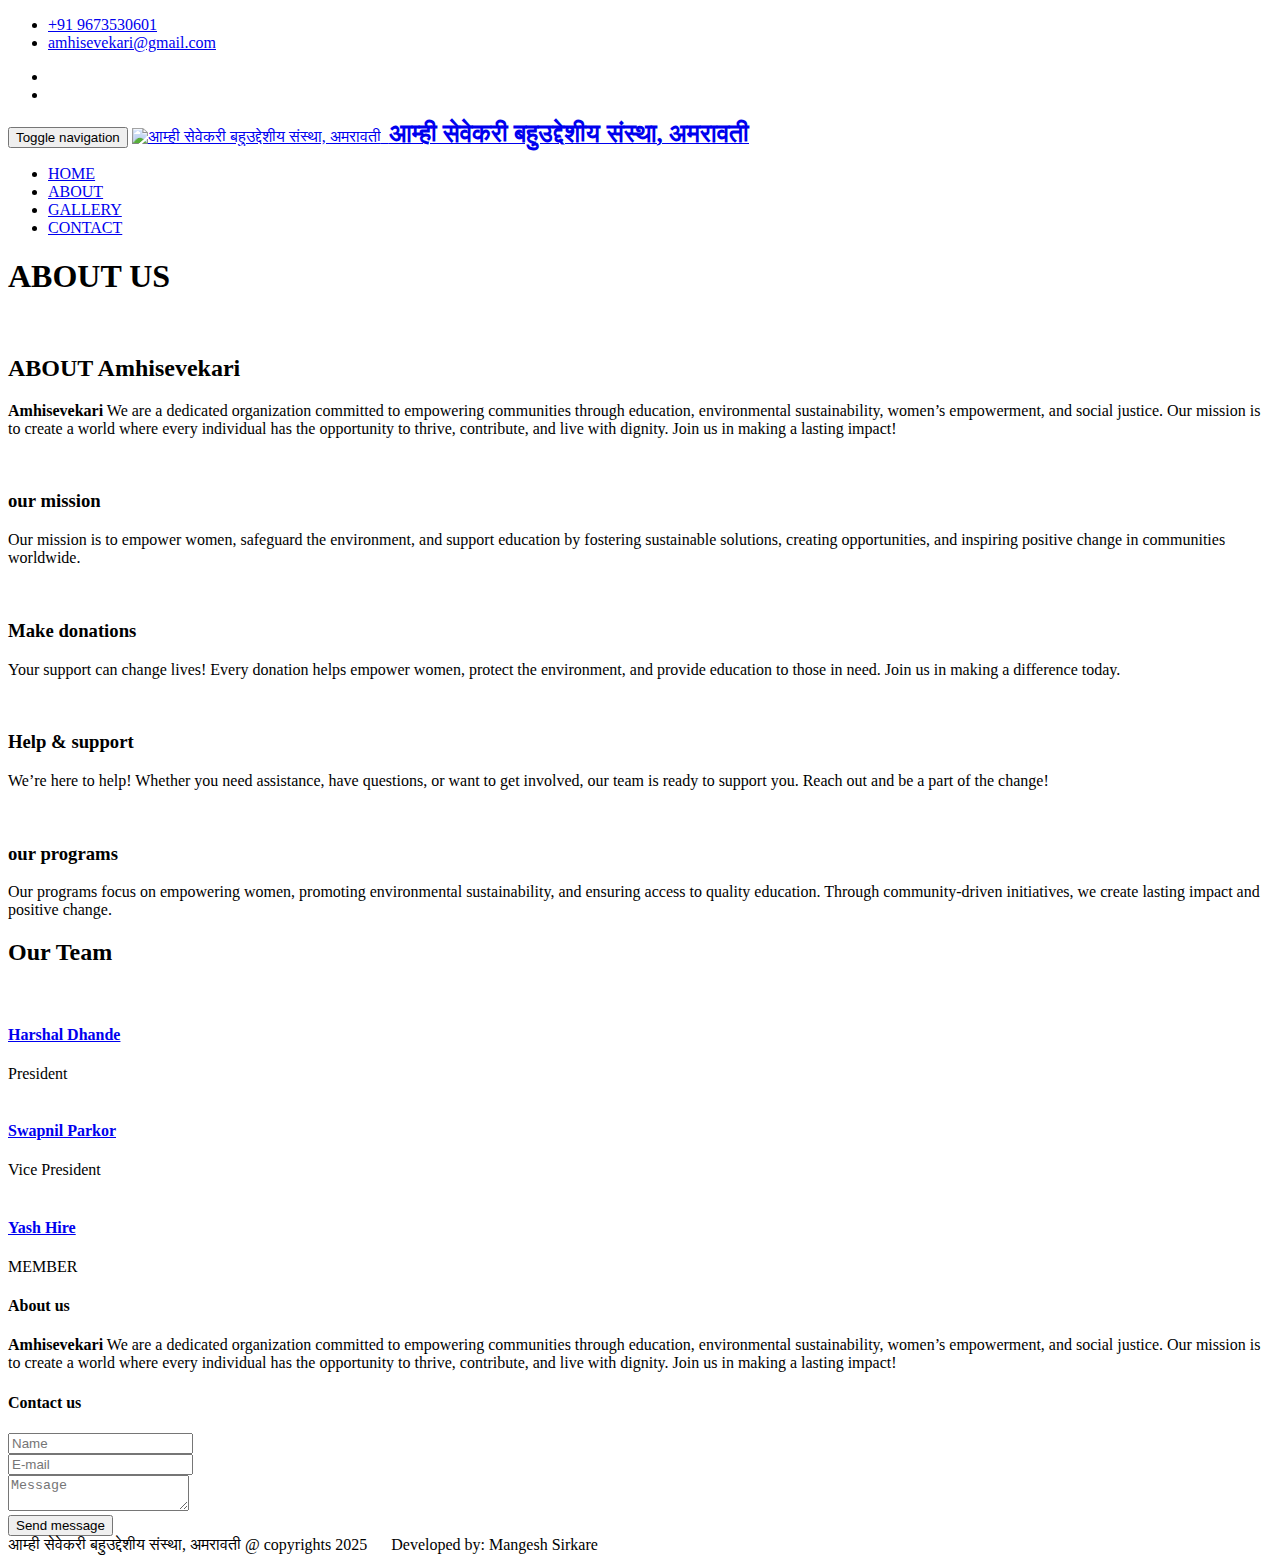
==== about.html @ fa5bf846 "Add files via upload" ====
<!DOCTYPE html>
<html class="no-js">
    <head>
        <meta charset="utf-8">
        <title>Amhisevekari</title>
        <meta name="description" content="Amhisevekari">
        <meta name="viewport" content="width=device-width, initial-scale=1">

        <!-- Fonts -->
        <link href='http://fonts.googleapis.com/css?family=Open+Sans:400,300,700' rel='stylesheet' type='text/css'>
        <link href='http://fonts.googleapis.com/css?family=Dosis:400,700' rel='stylesheet' type='text/css'>

        <!-- Bootsrap -->
        <link rel="stylesheet" href="assets/css/bootstrap.min.css">

        <!-- Font awesome -->
        <link rel="stylesheet" href="assets/css/font-awesome.min.css">

        <!-- Template main Css -->
        <link rel="stylesheet" href="assets/css/style.css">
        
        <!-- Modernizr -->
        <script src="assets/js/modernizr-2.6.2.min.js"></script>


    </head>
    <body>
    <!-- NAVBAR
    ================================================== -->

    <header class="main-header">
        
    
        <nav class="navbar navbar-static-top">

            <div class="navbar-top">

              <div class="container">
                  <div class="row">

                    <div class="col-sm-6 col-xs-12">

                        <ul class="list-unstyled list-inline header-contact">
                            <li> <i class="fa fa-phone"></i> <a href="tel:">+91 9673530601</a> </li>
                             <li> <i class="fa fa-envelope"></i> <a href="mailto:amhisevekari@gmail.com">amhisevekari@gmail.com</a> </li>
                       </ul> 
                      
                    </div>

                    <div class="col-sm-6 col-xs-12 text-right">

                        <ul class="list-unstyled list-inline header-social">

                            <li> <a href="https://www.instagram.com/amhi_sevekari/" target="_blank"> <i class="fa fa-instagram"></i> </a> </li>
                            <li> <a href="https://www.youtube.com/@amhisevekari7665" target="_blank"> <i class="fa fa-youtube"></i>  </a> </li>
                       </ul> 
                      
                    </div>


                  </div>
              </div>

            </div>

            <div class="navbar-main">
              
              <div class="container">

                <div class="navbar-header">
                  <button type="button" class="navbar-toggle collapsed" data-toggle="collapse" data-target="#navbar" aria-expanded="false" aria-controls="navbar">

                    <span class="sr-only">Toggle navigation</span>
                    <span class="icon-bar"></span>
                    <span class="icon-bar"></span>
                    <span class="icon-bar"></span>

                  </button>
                  
                  <a class="" href="index.html"><img width="100px" src="assets/images/logo.jpg" alt="आम्ही सेवेकरी बहुउद्देशीय संस्था, अमरावती">&nbsp;&nbsp;<span style="font-size: 25px; font-weight: bold;">आम्ही सेवेकरी बहुउद्देशीय संस्था, अमरावती</span></a>
                  
                </div>

                <div id="navbar" class="navbar-collapse collapse pull-right">

                  <ul class="nav navbar-nav">

                    <li><a href="index.html">HOME</a></li>
                    <li><a class="is-active"  href="about.html">ABOUT</a></li>                   
                    <li><a href="gallery.html">GALLERY</a></li>
                    <li><a href="contact.html">CONTACT</a></li>

                  </ul>

                </div> 

              </div> 
              
            </div> 

        </nav> 

    </header> 


	<div class="page-heading text-center">

		<div class="container zoomIn animated">
			
			<h1 class="page-title">ABOUT US <span class="title-under"></span></h1>		
			
		</div>

	</div>

	<div class="main-container">

		<div class="container">

			<div class="row fadeIn animated">

				<div class="col-md-6">

					<img src="assets/images/about-us.jpg" alt="" class="img-responsive">

				</div>

				<div class="col-md-6">

					<h2 class="title-style-2">ABOUT Amhisevekari <span class="title-under"></span></h2>
                    <p>
                        <strong>Amhisevekari</strong> We are a dedicated organization committed to empowering communities through education, environmental sustainability, women’s empowerment, and social justice. Our mission is to create a world where every individual has the opportunity to thrive, contribute, and live with dignity. Join us in making a lasting impact!
                    </p>
					
				</div>

			</div> 

            <div class="section-home about-us fadeIn animated">

                <div class="container">
        
                    <div class="row">
        
                        <div class="col-md-3 col-sm-6">
                        
                          <div class="about-us-col">
        
                                <div class="col-icon-wrapper">
                                  <img src="assets/images/icons/our-mission-icon.png" alt="">
                                </div>
                                <h3 class="col-title">our mission</h3>
                                <div class="col-details">
        
                                  <p>
                                    Our mission is to empower women, safeguard the environment, and support education by fostering sustainable solutions, creating opportunities, and inspiring positive change in communities worldwide.
                                  </p>
                                  
                                </div>                    
                          </div>
                          
                        </div>
        
        
                        <div class="col-md-3 col-sm-6">
                        
                          <div class="about-us-col">
        
                                <div class="col-icon-wrapper">
                                  <img src="assets/images/icons/make-donation-icon.png" alt="">
                                </div>
                                <h3 class="col-title">Make donations</h3>
                                <div class="col-details">
        
                                  <p>
                                    Your support can change lives! Every donation helps empower women, protect the environment, and provide education to those in need. Join us in making a difference today.
                                  </p>
                                  
                                </div>
                                
                          </div>
                          
                        </div>
        
        
                        <div class="col-md-3 col-sm-6">
                        
                          <div class="about-us-col">
        
                                <div class="col-icon-wrapper">
                                  <img src="assets/images/icons/help-icon.png" alt="">
                                </div>
                                <h3 class="col-title">Help & support</h3>
                                <div class="col-details">
        
                                  <p>
                                    We’re here to help! Whether you need assistance, have questions, or want to get involved, our team is ready to support you. Reach out and be a part of the change!                          
                                  </p>                          
                                </div>                    
                          </div>
                          
                        </div>
        
        
                        <div class="col-md-3 col-sm-6">
                        
                          <div class="about-us-col">
        
                                <div class="col-icon-wrapper">
                                  <img src="assets/images/icons/programs-icon.png" alt="">
                                </div>
                                <h3 class="col-title">our programs</h3>
                                <div class="col-details">
        
                                  <p>
                                    Our programs focus on empowering women, promoting environmental sustainability, and ensuring access to quality education. Through community-driven initiatives, we create lasting impact and positive change.
                                  </p>
                                  
                                </div>                    
                          </div>
                          
                        </div>
                        
        
                        
                    </div>
        
                </div>
              
            </div>
		</div> 

        <div class="our-team animate-onscroll fadeIn">

	        <div class="container">

	            <h2 class="title-style-1">Our Team <span class="title-under"></span></h2>

	            <div class="row">

	                <div class="col-md-4 col-sm-6">

	                    <div class="team-member">

	                        <div class="thumnail">

                                <img src="assets/images/team/President.jpg" alt="" class="cause-img">
	                            
	                        </div>

                            <h4 class="member-name"><a href="#">Harshal Dhande</a></h4>

	                        <div class="member-position">
                                President
	                        </div>               

	                    </div> 
	                    
	                </div>

	                <div class="col-md-4 col-sm-6">

	                    <div class="team-member">

	                        <div class="thumnail">

	                            <img src="assets/images/team/vice-president.jpg" alt="" class="cause-img">
	                            
	                        </div>

	                        <h4 class="member-name"><a href="#">Swapnil Parkor</a></h4>

	                        <div class="member-position">
                                Vice President
	                        </div>	                    	                        
	                    </div>
	                    
	                </div>


	                <div class="col-md-4 col-sm-6">

	                    <div class="team-member">

	                        <div class="thumnail">

	                            <img src="assets/images/team/member.jpg" alt="" class="cause-img">
	                            
	                        </div>
	                        <h4 class="member-name"><a href="#">Yash Hire</a></h4>

	                        <div class="member-position">
	                            MEMBER
	                        </div>	                       	                        
	                    </div>
	                    
	                </div>
	               
	            </div> 

	        </div>

	    </div>

	</div>

    <footer class="main-footer">

        <div class="footer-top">
            
        </div>


        <div class="footer-main">
            <div class="container">
                
                <div class="row">
                    <div class="col-md-4">

                        <div class="footer-col">

                            <h4 class="footer-title">About us <span class="title-under"></span></h4>

                            <div class="footer-content">

                                <p>
                                    <strong>Amhisevekari</strong> We are a dedicated organization committed to empowering communities through education, environmental sustainability, women’s empowerment, and social justice. Our mission is to create a world where every individual has the opportunity to thrive, contribute, and live with dignity. Join us in making a lasting impact!
                                </p>

                            </div>
                            
                        </div>

                    </div>

                    <div class="col-md-4">                       

                    </div>


                    <div class="col-md-4">

                        <div class="footer-col">

                            <h4 class="footer-title">Contact us <span class="title-under"></span></h4>

                            <div class="footer-content">

                                <div class="footer-form">
                                    
                                    <div class="footer-form" >
                                    
                                    <form action="php/mail.php" class="ajax-form">

                                        <div class="form-group">
                                            <input type="text" name="name" class="form-control" placeholder="Name" required>
                                        </div>

                                         <div class="form-group">
                                            <input type="email" name="email" class="form-control" placeholder="E-mail" required>
                                        </div>

                                        <div class="form-group">
                                            <textarea name="message" class="form-control" placeholder="Message" required></textarea>
                                        </div>

                                        <div class="form-group alerts">
                        
                                            <div class="alert alert-success" role="alert">
                                              
                                            </div>

                                            <div class="alert alert-danger" role="alert">
                                              
                                            </div>
                                            
                                        </div>

                                         <div class="form-group">
                                            <button type="submit" class="btn btn-submit pull-right">Send message</button>
                                        </div>
                                        
                                    </form>

                                </div>

                                </div>
                            </div>
                            
                        </div>

                    </div>
                    <div class="clearfix"></div>



                </div>
                
                
            </div>

            
        </div>

        <div class="footer-bottom">

            <div class="container text-right">
              आम्ही सेवेकरी बहुउद्देशीय संस्था, अमरावती @ copyrights 2025 
              <span style="margin-left:20px">Developed by: Mangesh Sirkare</span>
            </div>
        </div>
        
    </footer> <!-- main-footer -->
        
        <script src="assets/js/jquery-1.11.1.min.js"></script>
        <script src="assets/js/bootstrap.min.js"></script>
        <script src="assets/js/main.js"></script>    
    </body>
</html>
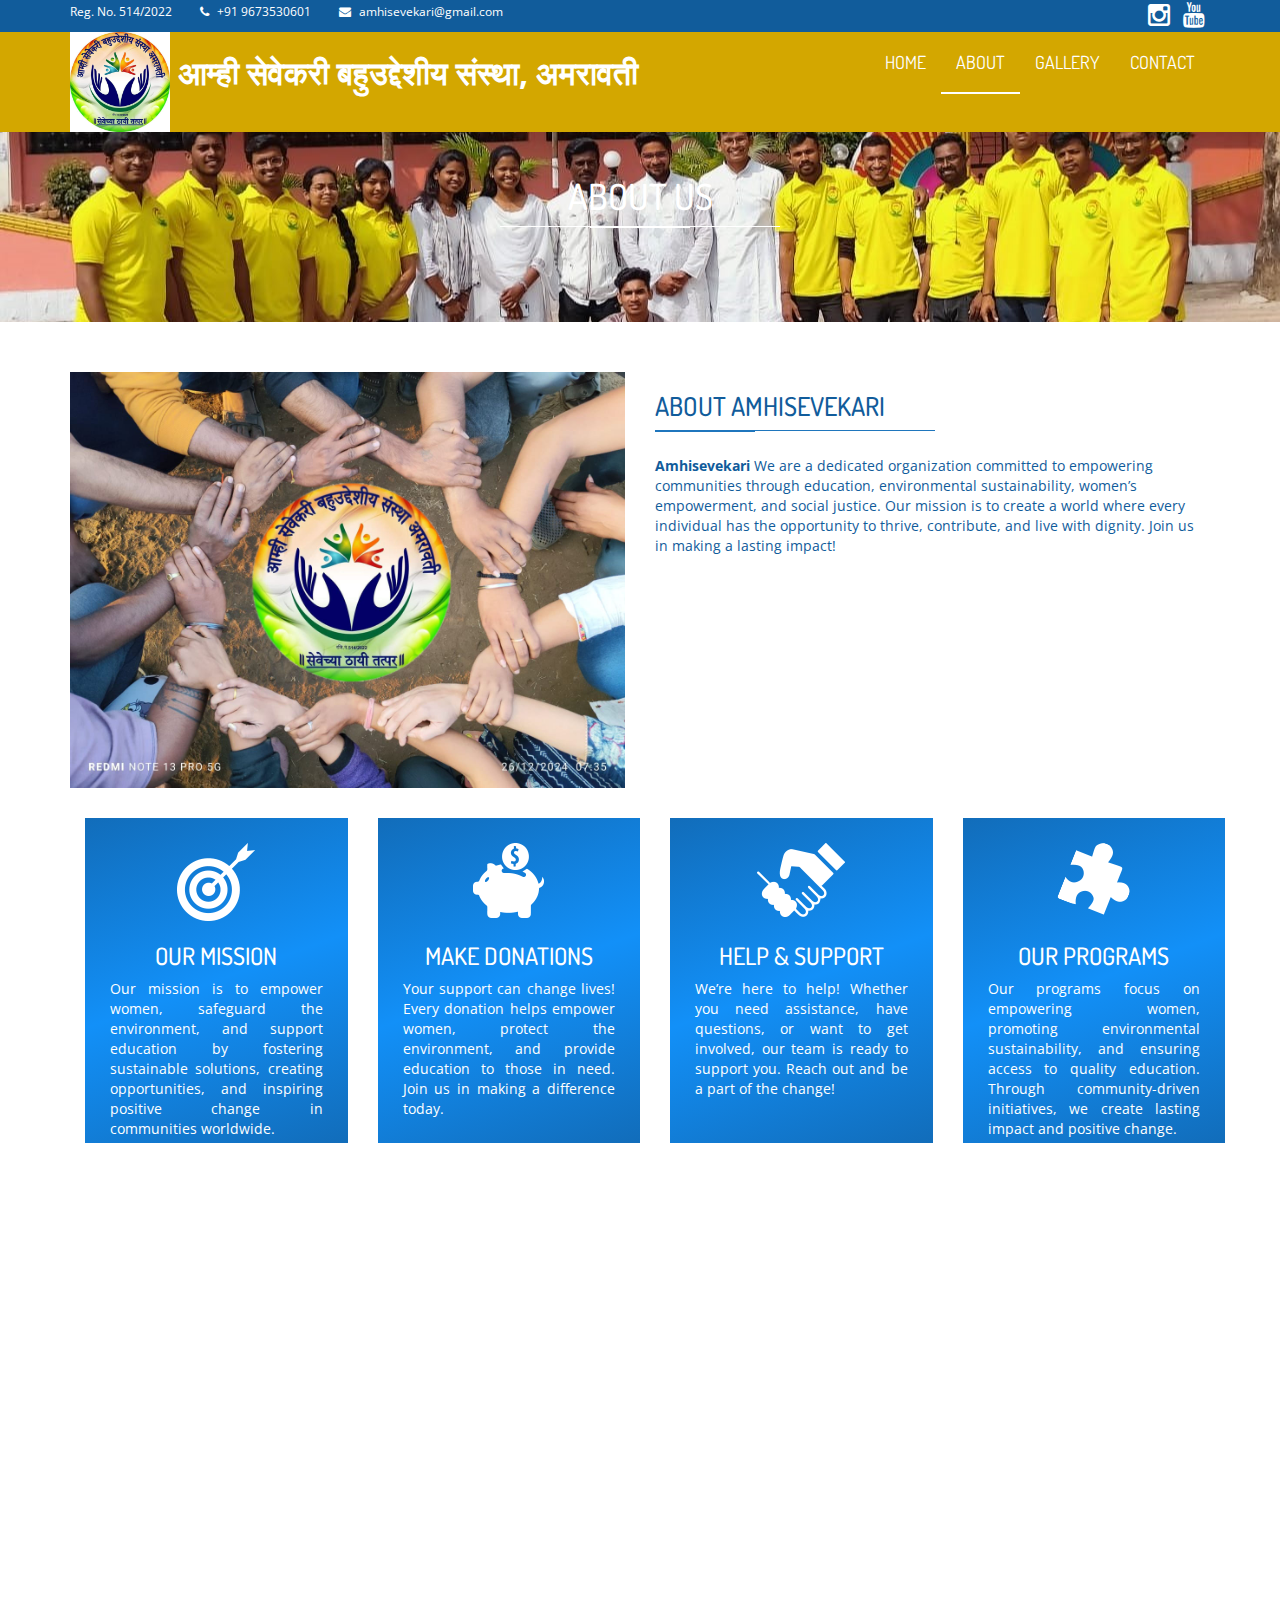
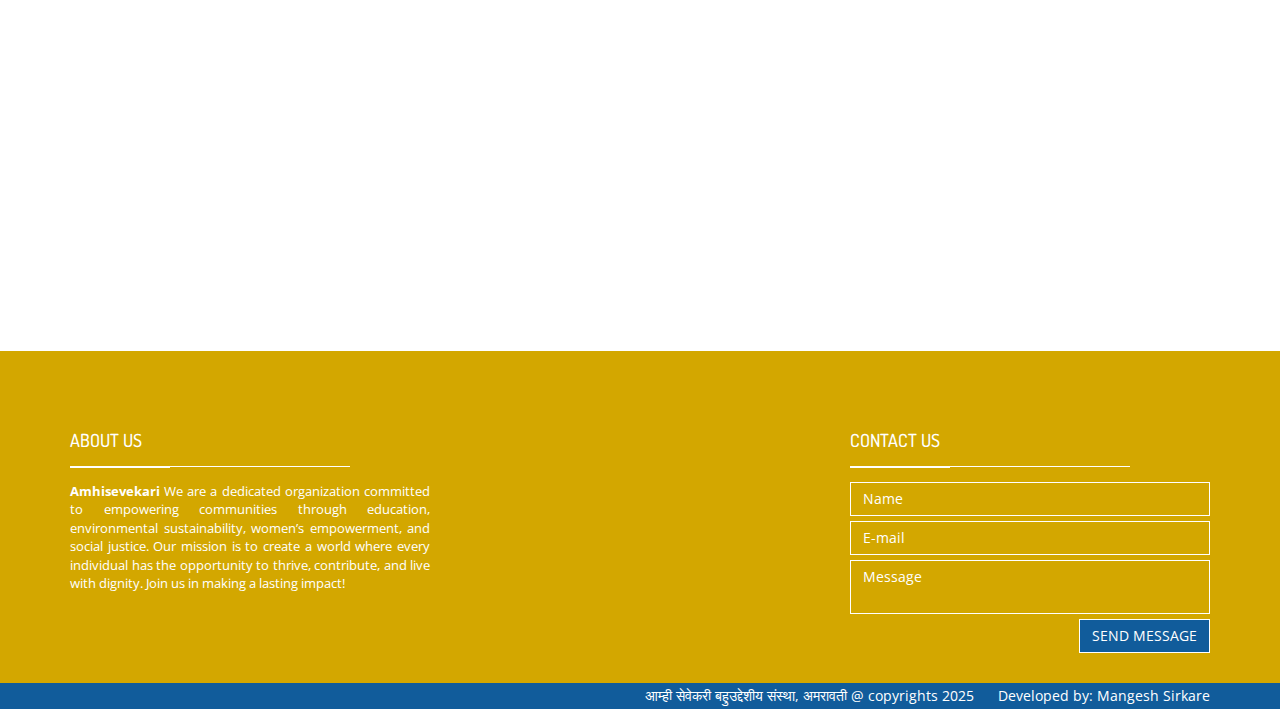
==== commit 3911fb59: "font size changed" ====
--- a/about.html
+++ b/about.html
@@ -41,8 +41,9 @@
                     <div class="col-sm-6 col-xs-12">
 
                         <ul class="list-unstyled list-inline header-contact">
+                            <li>Reg. No. 514/2022</li>
                             <li> <i class="fa fa-phone"></i> <a href="tel:">+91 9673530601</a> </li>
-                             <li> <i class="fa fa-envelope"></i> <a href="mailto:amhisevekari@gmail.com">amhisevekari@gmail.com</a> </li>
+                            <li> <i class="fa fa-envelope"></i> <a href="mailto:amhisevekari@gmail.com">amhisevekari@gmail.com</a> </li>
                        </ul> 
                       
                     </div>
@@ -51,8 +52,8 @@
 
                         <ul class="list-unstyled list-inline header-social">
 
-                            <li> <a href="https://www.instagram.com/amhi_sevekari/" target="_blank"> <i class="fa fa-instagram"></i> </a> </li>
-                            <li> <a href="https://www.youtube.com/@amhisevekari7665" target="_blank"> <i class="fa fa-youtube"></i>  </a> </li>
+                            <li> <a href="https://www.instagram.com/amhi_sevekari/" target="_blank"> <i class="fa fa-instagram" style="font-size: 2vw;"></i> </a> </li>
+                            <li> <a href="https://www.youtube.com/@amhisevekari7665" target="_blank"> <i class="fa fa-youtube" style="font-size: 2vw;"></i>  </a> </li>
                        </ul> 
                       
                     </div>
@@ -77,7 +78,7 @@
 
                   </button>
                   
-                  <a class="" href="index.html"><img width="100px" src="assets/images/logo.jpg" alt="आम्ही सेवेकरी बहुउद्देशीय संस्था, अमरावती">&nbsp;&nbsp;<span style="font-size: 25px; font-weight: bold;">आम्ही सेवेकरी बहुउद्देशीय संस्था, अमरावती</span></a>
+                  <a class="" href="index.html"><img width="100px" src="assets/images/logo.jpg" alt="आम्ही सेवेकरी बहुउद्देशीय संस्था, अमरावती">&nbsp;&nbsp;<span style="font-size: 2.5vw; font-weight: bold;">आम्ही सेवेकरी बहुउद्देशीय संस्था, अमरावती</span></a>
                   
                 </div>
 
@@ -244,7 +245,7 @@
 
 	                        <div class="thumnail">
 
-                                <img src="assets/images/team/President.jpg" alt="" class="cause-img">
+                                <img src="assets/images/team/president.jpg" alt="" class="cause-img">
 	                            
 	                        </div>
 
--- a/assets/css/style.css
+++ b/assets/css/style.css
@@ -0,0 +1,1048 @@
+body {
+  font-family: "Open sans", sans-serif;
+  color: #115c9b;
+}
+
+h1,
+h2,
+h3,
+h4 {
+  font-family: "Dosis", sans-serif;
+}
+
+a {
+  color: inherit;
+}
+a:hover, a:focus, a:active {
+  color: inherit;
+}
+
+/* =============================================================================
+  Layout
+========================================================================== */
+/* Header 
+================================= */
+.navbar-static-top {
+  margin: 0;
+  border: 0;
+  color: #fff;
+}
+
+.navbar-top {
+  background: #115c9b;
+  font-size: 12px;
+  padding: 3px 0;
+}
+.navbar-top .list-inline {
+  margin-bottom: 0;
+}
+.navbar-top .header-contact li {
+  margin-right: 15px;
+}
+.navbar-top .header-contact li .fa {
+  margin-right: 5px;
+}
+
+.navbar-main {
+  margin-bottom: 0;
+  color: #fff;
+  background: #d3a700;
+}
+.navbar-main .navbar-brand {
+  border-bottom: none !important;
+}
+.navbar-main a:hover,
+.navbar-main a:active,
+.navbar-main a:focus,
+.navbar-main a.is-active {
+  background: none !important;
+  color: inherit;
+  border-bottom: 2px solid #fff;
+}
+.navbar-main .submenu {
+  position: absolute;
+  list-style: none;
+  background: #1f76bd;
+  padding: 0;
+  width: 150px;
+  left: -35px;
+  visibility: hidden;
+  top: 85px;
+  -moz-transition: all, 0.05s;
+  -o-transition: all, 0.05s;
+  -webkit-transition: all, 0.05s;
+  transition: all, 0.05s;
+}
+.navbar-main .submenu li {
+  border-top: 1px solid #185b91;
+}
+.navbar-main .submenu li:hover {
+  background: #185b91;
+  -moz-transition: all, 0.3s;
+  -o-transition: all, 0.3s;
+  -webkit-transition: all, 0.3s;
+  transition: all, 0.3s;
+}
+.navbar-main .submenu li a {
+  width: 100%;
+  border-bottom: none;
+  text-decoration: none;
+  padding: 5px 25px;
+  display: block;
+  font-size: 16px;
+}
+.navbar-main li a {
+  font-family: "Dosis", sans-serif;
+  font-size: 18px;
+  padding: 20px 15px;
+  border-bottom: 2px solid transparent;
+}
+.navbar-main li:hover .submenu {
+  top: 62px;
+  visibility: visible;
+  -moz-transition: all, 0.25s;
+  -o-transition: all, 0.25s;
+  -webkit-transition: all, 0.25s;
+  transition: all, 0.25s;
+}
+.navbar-main .icon-bar {
+  background: #fff;
+}
+
+/* Home Slider 
+================================= */
+.carousel-home img {
+  width: 100%;
+}
+.carousel-home .carousel-control {
+  background: #1f76bd;
+  height: 80px;
+  width: 40px;
+  top: 50%;
+  margin-top: -40px;
+  -moz-transition: width, 0.3s;
+  -o-transition: width, 0.3s;
+  -webkit-transition: width, 0.3s;
+  transition: width, 0.3s;
+}
+.carousel-home .carousel-control .fa {
+  font-size: 2.5em;
+  padding-top: 12px;
+}
+.carousel-home .carousel-control:hover {
+  width: 50px;
+}
+.carousel-home .carousel-caption {
+  top: 50%;
+  bottom: auto;
+  transform: translateY(-50%);
+}
+.carousel-home .carousel-title {
+  color: #fff;
+  font-family: "Dosis", sans-serif;
+  font-size: 50px;
+  font-weight: bold;
+  text-transform: uppercase;
+}
+.carousel-home .carousel-subtitle {
+  font-size: 25px;
+  text-transform: uppercase;
+}
+.carousel-home .btn {
+  margin-top: 30px;
+}
+
+.section-home {
+  margin: 30px 0;
+}
+
+/* home/ about-us 
+================================= */
+.about-us {
+  margin: 30px 0;
+}
+
+.about-us-col {
+  height: 325px;
+  padding: 25px;
+  text-align: center;
+  background-color: #0076a3;
+  background-image: url('[data-uri]');
+  background-size: 100%;
+  background-image: -moz-linear-gradient(290deg, #115b9b -25%, #1290f8 50%, #115b9b 125%);
+  background-image: -webkit-linear-gradient(290deg, #115b9b -25%, #1290f8 50%, #115b9b 125%);
+  background-image: linear-gradient(160deg, #115b9b -25%, #1290f8 50%, #115b9b 125%);
+  color: #fff;
+}
+.about-us-col .col-icon-wrapper {
+  min-height: 80px;
+}
+.about-us-col .col-title {
+  text-transform: uppercase;
+}
+.about-us-col .col-details {
+  text-align: justify;
+  margin-bottom: 25px;
+  min-height: 80px;
+}
+
+/* home/reasons 
+================================= */
+.home-reasons {
+  margin: 25px 0;
+}
+
+.reasons-col {
+  position: relative;
+  overflow: hidden;
+}
+.reasons-col img {
+  width: 100%;
+  -moz-transition: all, 0.5s;
+  -o-transition: all, 0.5s;
+  -webkit-transition: all, 0.5s;
+  transition: all, 0.5s;
+}
+.reasons-col .reasons-titles {
+  position: absolute;
+  bottom: 0;
+  text-align: center;
+  background: rgba(31, 118, 189, 0.8);
+  width: 100%;
+  color: #fff;
+  text-transform: uppercase;
+  height: 125px;
+  padding: 25px 0;
+}
+.reasons-col .reasons-title {
+  font-weight: bold;
+}
+.reasons-col .on-hover {
+  position: absolute;
+  top: 0;
+  bottom: 125px;
+  width: 100%;
+  padding: 25px;
+  color: #fff;
+  text-align: justify;
+  background: rgba(31, 118, 189, 0.9);
+  border-bottom: 1px solid #fff;
+  visibility: hidden;
+  opacity: 0;
+  -moz-transition: all, 0.5s;
+  -o-transition: all, 0.5s;
+  -webkit-transition: all, 0.5s;
+  transition: all, 0.5s;
+}
+.reasons-col:hover .on-hover {
+  visibility: visible;
+  opacity: 1;
+  padding: 50px;
+  -moz-transition: all, 1s;
+  -o-transition: all, 1s;
+  -webkit-transition: all, 1s;
+  transition: all, 1s;
+}
+.reasons-col:hover img {
+  -moz-transform: perspective(1.1) scale3d(1.1, 1.1, 1.1);
+  -webkit-transform: perspective(1.1) scale3d(1.1, 1.1, 1.1);
+  transform: perspective(1.1) scale3d(1.1, 1.1, 1.1);
+}
+
+/* home/causes
+================================= */
+.cause {
+  padding-bottom: 15px;
+  margin-bottom: 30px;
+  border: 1px solid #1f76bd;
+  -moz-transition: all, 0.3s;
+  -o-transition: all, 0.3s;
+  -webkit-transition: all, 0.3s;
+  transition: all, 0.3s;
+}
+.cause .cause-progress {
+  margin: 0 10px 15px;
+  border: 1px solid #1f76bd;
+  border-radius: 3px;
+}
+.cause .cause-progress .progress-bar {
+  background: #1f76bd;
+  box-shadow: none;
+}
+.cause .cause-img {
+  margin-bottom: 15px;
+  width: 100%;
+  height: 250px;
+}
+.cause .cause-title {
+  text-align: center;
+  margin-bottom: 10px;
+  font-weight: bold;
+}
+.cause .cause-details {
+  text-align: justify;
+  padding: 0 15px;
+  font-size: 13px;
+  margin-bottom: 15px;
+  min-height: 115px;
+}
+.cause:hover {
+  background: #f0f0f0;
+  color: #144d7b;
+  border-color: #144d7b;
+}
+
+/* Team 
+================================= */
+.team-member {
+  background: #1f76bd;
+  color: #fff;
+  text-align: center;
+  padding-bottom: 15px;
+  border: 1px solid #1f76bd;
+}
+.team-member .thumnail img {
+  width: 100%;
+}
+.team-member .member-name {
+  font-weight: bold;
+}
+.team-member .member-position {
+  padding: 0 15px 5px;
+}
+
+/* footer 
+================================= */
+.footer-top {
+  background: #d3a700;
+  height: 40px;
+}
+
+.main-footer {
+  background: #d3a700;
+  color: #fff;
+}
+.main-footer .footer-main {
+  padding: 30px 0;
+}
+.main-footer .footer-title {
+  text-transform: uppercase;
+  margin-bottom: 10px;
+}
+.main-footer .footer-title .title-under {
+  background: #fff;
+  margin: 15px 0;
+  text-align: left;
+}
+.main-footer .footer-title .title-under:after {
+  margin: 0;
+  background: #fff;
+}
+.main-footer .footer-content {
+  text-align: justify;
+  font-size: 13px;
+}
+.main-footer .tweet {
+  font-size: 13px;
+}
+.main-footer .tweet:after {
+  content: "";
+  height: 1px;
+  display: block;
+  background: #d3a700;
+  width: 150px;
+  margin: 15px auto;
+}
+.main-footer .tweet:last-child:after {
+  display: none;
+}
+
+.footer-bottom {
+  background: #115c9b;
+  padding: 3px;
+}
+
+.footer-form .form-group {
+  margin-bottom: 5px;
+}
+.footer-form .form-control {
+  background: #d3a700;
+  color: #fff;
+  border: 0;
+  border-radius: 0;
+  margin-bottom: 5px;
+  border: 1px solid #fff;
+  resize: none;
+}
+.footer-form .btn-submit {
+  border-radius: 0;
+  background: #115c9b;
+  text-transform: uppercase;
+  border: 1px solid #fff;
+  -moz-transition: all, 0.5s;
+  -o-transition: all, 0.5s;
+  -webkit-transition: all, 0.5s;
+  transition: all, 0.5s;
+}
+.footer-form .btn-submit:hover {
+  background: #fff;
+}
+.footer-form input:-moz-placeholder,
+.footer-form textarea:-moz-placeholder {
+  color: #fff;
+}
+.footer-form input::-moz-placeholder,
+.footer-form textarea::-moz-placeholder {
+  color: #fff;
+}
+.footer-form input:-ms-input-placeholder,
+.footer-form textarea:-ms-input-placeholder {
+  color: #fff;
+}
+.footer-form input::-webkit-input-placeholder,
+.footer-form textarea::-webkit-input-placeholder {
+  color: #fff;
+}
+
+/* Pages 
+================================= */
+.page-heading {
+  background: url('../images/heading-bg.jpg?1428795369') no-repeat center;
+  background-size: cover;
+  min-height: 190px;
+  color: #fff;
+  padding: 25px 15px;
+  margin-bottom: 50px;
+}
+.page-heading .title-under {
+  background: #fff;
+}
+
+.page-description {
+  font-size: 18px;
+}
+
+.main-container {
+  margin-bottom: 50px;
+}
+
+/* Pages/Gallery 
+================================= */
+.gallery-item {
+  padding: 0;
+  display: block;
+  margin: 0;
+}
+.gallery-item img {
+  width: 100%;
+}
+
+.contact-items {
+  margin-top: 30px;
+}
+.contact-items .contact-item {
+  margin-bottom: 10px;
+  vertical-align: middle;
+  font-size: 16px;
+}
+.contact-items .contact-icon {
+  display: inline-block;
+  width: 35px;
+  height: 35px;
+  background: #1f76bd;
+  vertical-align: middle;
+  margin-right: 5px;
+  color: #fff;
+  text-align: center;
+}
+.contact-items .contact-icon .fa {
+  vertical-align: sub;
+  font-size: 20px;
+  margin-top: 7px;
+}
+
+/* contact 
+================================= */
+.contact-map {
+  height: 350px;
+  background: #ccc;
+}
+
+form .alert {
+  display: none;
+}
+
+/* Causes 
+================================= */
+.cause-carousel {
+  margin-top: 15px;
+  margin-bottom: 30px;
+}
+
+/* =============================================================================
+	Module
+========================================================================== */
+.btn-primary {
+  background: #115c9b;
+  border: none;
+  border-radius: 0;
+  padding: 10px 25px;
+  border: 1px solid transparent;
+  -moz-transition: all, 0.3s;
+  -o-transition: all, 0.3s;
+  -webkit-transition: all, 0.3s;
+  transition: all, 0.3s;
+}
+.btn-primary:hover {
+  background: #fff;
+  color: #1f76bd;
+  border: 1px solid #1f76bd;
+}
+
+.btn-secondary {
+  background: #fff;
+  color: #1f76bd;
+  border-radius: 0;
+}
+.btn-secondary:hover {
+  background: #1f76bd;
+  color: #fff;
+}
+
+.title-style-1 {
+  text-align: center;
+  text-transform: uppercase;
+  font-size: 26px;
+  margin-bottom: 50px;
+}
+
+.title-style-2 {
+  text-align: left;
+  text-transform: uppercase;
+  font-size: 26px;
+  margin-bottom: 25px;
+}
+.title-style-2 .title-under {
+  display: block;
+  margin: 5px 0;
+}
+.title-style-2 .title-under:after {
+  margin: 0;
+  margin-top: 10px;
+}
+
+.title-under {
+  display: block;
+  margin: 5px auto;
+  background: #1f76bd;
+  height: 1px;
+  width: 280px;
+}
+.title-under:after {
+  content: '';
+  display: block;
+  width: 100px;
+  background: inherit;
+  height: 2px;
+  margin: 0 auto;
+  margin-top: 10px;
+}
+
+/* Modal
+================================= */
+.form-control {
+  border-radius: 0;
+  box-shadow: none;
+}
+
+/* Tabeles
+================================= */
+.table-style-1 thead {
+  background: #1f76bd;
+  border-bottom: 1px solid #144d7b;
+  color: #fff;
+}
+.table-style-1 td,
+.table-style-1 th {
+  border-bottom: 1px solid #1f76bd;
+}
+
+.table-style-2 thead {
+  background: #115c9b;
+  border-bottom: 1px solid #144d7b;
+  color: #fff;
+}
+.table-style-2 tbody tr:nth-child(even) {
+  background: #1f76bd;
+  color: #fff;
+}
+.table-style-2 td,
+.table-style-2 th {
+  border-bottom: 1px solid #1f76bd;
+}
+
+/* Tabs
+================================= */
+.nav-tabs {
+  border-bottom-color: #1f76bd;
+  margin-bottom: 15px;
+}
+
+.nav-tabs > li.active > a,
+.nav-tabs > li.active > a:hover,
+.nav-tabs > li.active > a:focus {
+  background: #1f76bd;
+  color: #fff;
+}
+
+.nav-tabs > li > a {
+  border-radius: 0;
+}
+
+.nav-tabs > li > a:hover {
+  border-color: #1f76bd #1f76bd #1f76bd #115c9b;
+}
+
+.nav > li > a:hover, .nav > li > a:focus {
+  background: #115c9b;
+  color: #fff;
+}
+
+/* Accordion
+================================= */
+.panel-default {
+  border-color: #1f76bd;
+  border-radius: 0;
+}
+.panel-default > .panel-heading {
+  background: #1f76bd;
+  color: #fff;
+}
+.panel-default > .panel-heading:hover {
+  background: #115c9b;
+}
+
+/* Modal
+================================= */
+.modal .modal-content {
+  border-radius: 0;
+}
+.modal .modal-header {
+  background: #1f76bd;
+  color: #fff;
+}
+.modal .modal-header .close {
+  font-style: 26px;
+}
+
+.lightbox {
+  position: relative;
+  display: block;
+  overflow: hidden;
+}
+.lightbox img {
+  -moz-transition: all, 0.5s;
+  -o-transition: all, 0.5s;
+  -webkit-transition: all, 0.5s;
+  transition: all, 0.5s;
+}
+.lightbox .on-hover {
+  position: absolute;
+  visibility: hidden;
+  width: 100%;
+  height: 100%;
+  top: 0;
+  left: 0;
+  z-index: 99;
+  color: #fff;
+  background: rgba(31, 118, 189, 0.75);
+  filter: progid:DXImageTransform.Microsoft.Alpha(Opacity=0);
+  opacity: 0;
+  -moz-transition: all, 0.6s;
+  -o-transition: all, 0.6s;
+  -webkit-transition: all, 0.6s;
+  transition: all, 0.6s;
+}
+.lightbox .on-hover .hover-caption {
+  text-align: center;
+  position: absolute;
+  bottom: 25px;
+  left: 5px;
+  right: 5px;
+  font-style: 18px;
+  display: block;
+  font-family: "Dosis", sans-serif;
+  bottom: -50px;
+  -moz-transition: all, 0.6s;
+  -o-transition: all, 0.6s;
+  -webkit-transition: all, 0.6s;
+  transition: all, 0.6s;
+}
+.lightbox .on-hover:before {
+  content: "";
+  display: block;
+  width: 46px;
+  height: 48px;
+  position: absolute;
+  background: url('../images/icons/zoom-icon.png?1428101315');
+  top: 50%;
+  left: 50%;
+  margin-top: -23px;
+  margin-left: -24px;
+}
+.lightbox:hover .on-hover {
+  visibility: visible;
+  filter: progid:DXImageTransform.Microsoft.Alpha(enabled=false);
+  opacity: 1;
+}
+.lightbox:hover .on-hover .hover-caption {
+  bottom: 25px;
+}
+.lightbox:hover img {
+  -moz-transform: perspective(1.15) scale3d(1.15, 1.15, 1.15);
+  -webkit-transform: perspective(1.15) scale3d(1.15, 1.15, 1.15);
+  transform: perspective(1.15) scale3d(1.15, 1.15, 1.15);
+}
+
+/* Ow carousel
+================================= */
+.owl-next,
+.owl-prev {
+  width: 32px;
+  height: 32px;
+  padding-top: 5px;
+  border: 2px solid;
+  text-align: center;
+  border-radius: 50%;
+  left: 0;
+  position: absolute;
+  top: 50%;
+  margin-top: -16px;
+  filter: progid:DXImageTransform.Microsoft.Alpha(Opacity=75);
+  opacity: 0.75;
+  -moz-transition: all, 0.5s;
+  -o-transition: all, 0.5s;
+  -webkit-transition: all, 0.5s;
+  transition: all, 0.5s;
+}
+.owl-next:hover,
+.owl-prev:hover {
+  filter: progid:DXImageTransform.Microsoft.Alpha(enabled=false);
+  opacity: 1;
+}
+
+.owl-next {
+  left: auto;
+  right: 0;
+}
+
+/* =============================================================================
+	Responsive
+========================================================================== */
+/* Large devices (large desktops, 1200px and Down) */
+@media (max-width: 1200px) {
+  .about-us-col {
+    padding: 15px;
+  }
+
+  .reasons-col:hover .on-hover {
+    padding: 15px;
+  }
+
+  .reasons-col:hover .on-hover {
+    padding: 25px;
+  }
+}
+/* Medium devices (desktops, 992px and Donw) */
+@media (max-width: 992px) {
+  .carousel-home .carousel-title {
+    font-size: 36px;
+  }
+  .carousel-home .carousel-subtitle {
+    font-size: 18px;
+  }
+  .carousel-home .btn {
+    margin-top: 15px;
+  }
+
+  .about-us-col {
+    margin-bottom: 25px;
+  }
+
+  .team-member {
+    margin-bottom: 25px;
+  }
+
+  .reasons-col {
+    margin-bottom: 25px;
+  }
+
+  .footer-col {
+    margin-bottom: 50px;
+  }
+}
+/* Small devices (tablets, 768px and Down) */
+@media (max-width: 768px) {
+  .header-contact {
+    text-align: center;
+  }
+  .header-contact li {
+    margin: 0 !important;
+  }
+
+  .header-social {
+    text-align: center;
+  }
+
+  .navbar-main #navbar {
+    float: none !important;
+  }
+  .navbar-main #navbar a {
+    border-bottom: none;
+  }
+  .navbar-main .navbar-brand {
+    padding: 6px 15px;
+  }
+  .navbar-main .submenu {
+    position: initial;
+    display: none;
+    width: 100%;
+  }
+  .navbar-main li:hover .submenu,
+  .navbar-main li:active .submenu,
+  .navbar-main li:focus .submenu {
+    display: block;
+  }
+  .navbar-main li:hover .submenu li,
+  .navbar-main li:active .submenu li,
+  .navbar-main li:focus .submenu li {
+    background: #d3a700;
+    border-top-color: #d3a700;
+  }
+
+  .carousel-home .carousel-title {
+    font-size: 32px;
+  }
+  .carousel-home .carousel-subtitle {
+    font-size: 16px;
+  }
+  .carousel-home .carousel-control {
+    background: #d3a700;
+    height: 40px;
+    width: 20px;
+    top: 50%;
+    margin-top: -20px;
+  }
+  .carousel-home .carousel-control .fa {
+    font-size: 1.5em;
+    padding-top: 4px;
+  }
+
+  .col-form {
+    margin-bottom: 25px;
+  }
+}
+/* Extra Small devices (tablets, 480px and Down) */
+@media (max-width: 480px) {
+  .carousel-home .carousel-title {
+    font-size: 16px;
+    margin: 0;
+  }
+  .carousel-home .carousel-subtitle {
+    font-size: 14px;
+    margin: 0;
+  }
+  .carousel-home .carousel-indicators {
+    bottom: 0;
+  }
+}
+/* =============================================================================
+	Animations
+========================================================================== */
+.animate-onscroll {
+  visibility: hidden;
+}
+
+.animated {
+  visibility: visible;
+  -webkit-animation-duration: 1s;
+  animation-duration: 1s;
+  -webkit-animation-fill-mode: both;
+  animation-fill-mode: both;
+}
+.animated.slow {
+  -webkit-animation-duration: 1.5s;
+  animation-duration: 1.5s;
+}
+.animated.fadeIn {
+  -webkit-animation-duration: 1.5s;
+  animation-duration: 1.5s;
+}
+
+@-webkit-keyframes fadeIn {
+  0% {
+    opacity: 0;
+  }
+  100% {
+    opacity: 1;
+  }
+}
+@keyframes fadeIn {
+  0% {
+    opacity: 0;
+  }
+  100% {
+    opacity: 1;
+  }
+}
+.fadeIn {
+  -webkit-animation-name: fadeIn;
+  animation-name: fadeIn;
+}
+
+@-webkit-keyframes bounceInUp {
+  0%, 60%, 75%, 90%, 100% {
+    -webkit-transition-timing-function: cubic-bezier(0.215, 0.61, 0.355, 1);
+    transition-timing-function: cubic-bezier(0.215, 0.61, 0.355, 1);
+  }
+  0% {
+    opacity: 0;
+    -webkit-transform: translate3d(0, 3000px, 0);
+    transform: translate3d(0, 3000px, 0);
+  }
+  60% {
+    opacity: 1;
+    -webkit-transform: translate3d(0, -20px, 0);
+    transform: translate3d(0, -20px, 0);
+  }
+  75% {
+    -webkit-transform: translate3d(0, 10px, 0);
+    transform: translate3d(0, 10px, 0);
+  }
+  90% {
+    -webkit-transform: translate3d(0, -5px, 0);
+    transform: translate3d(0, -5px, 0);
+  }
+  100% {
+    -webkit-transform: translate3d(0, 0, 0);
+    transform: translate3d(0, 0, 0);
+  }
+}
+@keyframes bounceInUp {
+  0%, 60%, 75%, 90%, 100% {
+    -webkit-transition-timing-function: cubic-bezier(0.215, 0.61, 0.355, 1);
+    transition-timing-function: cubic-bezier(0.215, 0.61, 0.355, 1);
+  }
+  0% {
+    opacity: 0;
+    -webkit-transform: translate3d(0, 3000px, 0);
+    transform: translate3d(0, 3000px, 0);
+  }
+  60% {
+    opacity: 1;
+    -webkit-transform: translate3d(0, -20px, 0);
+    transform: translate3d(0, -20px, 0);
+  }
+  75% {
+    -webkit-transform: translate3d(0, 10px, 0);
+    transform: translate3d(0, 10px, 0);
+  }
+  90% {
+    -webkit-transform: translate3d(0, -5px, 0);
+    transform: translate3d(0, -5px, 0);
+  }
+  100% {
+    -webkit-transform: translate3d(0, 0, 0);
+    transform: translate3d(0, 0, 0);
+  }
+}
+.bounceInUp {
+  -webkit-animation-name: bounceInUp;
+  animation-name: bounceInUp;
+}
+
+@-webkit-keyframes bounceInDown {
+  0%, 60%, 75%, 90%, 100% {
+    -webkit-transition-timing-function: cubic-bezier(0.215, 0.61, 0.355, 1);
+    transition-timing-function: cubic-bezier(0.215, 0.61, 0.355, 1);
+  }
+  0% {
+    opacity: 0;
+    -webkit-transform: translate3d(0, -3000px, 0);
+    transform: translate3d(0, -3000px, 0);
+  }
+  60% {
+    opacity: 1;
+    -webkit-transform: translate3d(0, 25px, 0);
+    transform: translate3d(0, 25px, 0);
+  }
+  75% {
+    -webkit-transform: translate3d(0, -10px, 0);
+    transform: translate3d(0, -10px, 0);
+  }
+  90% {
+    -webkit-transform: translate3d(0, 5px, 0);
+    transform: translate3d(0, 5px, 0);
+  }
+  100% {
+    -webkit-transform: none;
+    transform: none;
+  }
+}
+@keyframes bounceInDown {
+  0%, 60%, 75%, 90%, 100% {
+    -webkit-transition-timing-function: cubic-bezier(0.215, 0.61, 0.355, 1);
+    transition-timing-function: cubic-bezier(0.215, 0.61, 0.355, 1);
+  }
+  0% {
+    opacity: 0;
+    -webkit-transform: translate3d(0, -3000px, 0);
+    transform: translate3d(0, -3000px, 0);
+  }
+  60% {
+    opacity: 1;
+    -webkit-transform: translate3d(0, 25px, 0);
+    transform: translate3d(0, 25px, 0);
+  }
+  75% {
+    -webkit-transform: translate3d(0, -10px, 0);
+    transform: translate3d(0, -10px, 0);
+  }
+  90% {
+    -webkit-transform: translate3d(0, 5px, 0);
+    transform: translate3d(0, 5px, 0);
+  }
+  100% {
+    -webkit-transform: none;
+    transform: none;
+  }
+}
+.bounceInDown {
+  -webkit-animation-name: bounceInDown;
+  animation-name: bounceInDown;
+}
+
+@-webkit-keyframes zoomIn {
+  0% {
+    opacity: 0;
+    -webkit-transform: scale3d(0.3, 0.3, 0.3);
+    transform: scale3d(0.3, 0.3, 0.3);
+  }
+  50% {
+    opacity: 1;
+  }
+}
+@keyframes zoomIn {
+  0% {
+    opacity: 0;
+    -webkit-transform: scale3d(0.3, 0.3, 0.3);
+    transform: scale3d(0.3, 0.3, 0.3);
+  }
+  50% {
+    opacity: 1;
+  }
+}
+.zoomIn {
+  -webkit-animation-name: zoomIn;
+  animation-name: zoomIn;
+}
